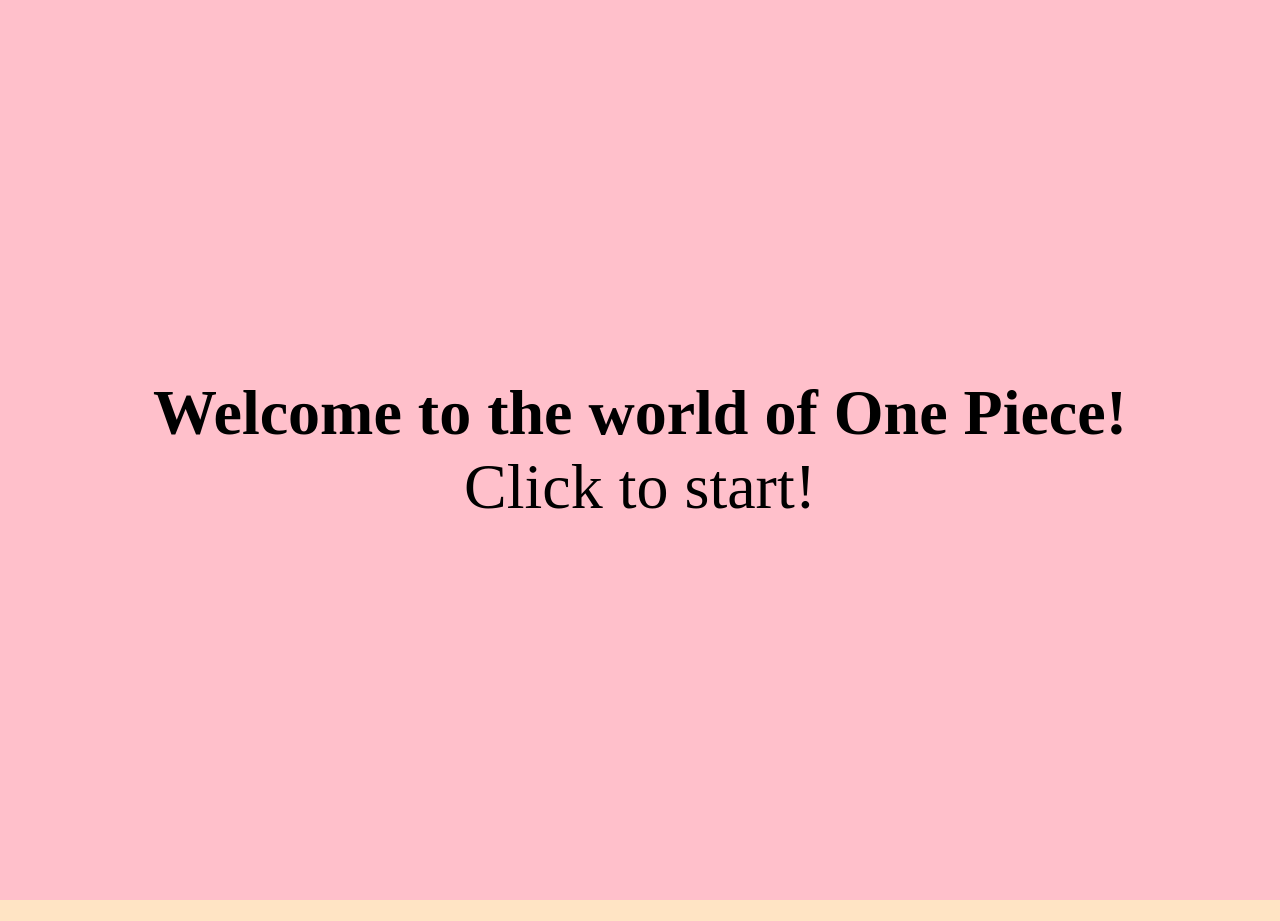
==== index.html @ 60798055 "creation of audio controller" ====
<!DOCTYPE html>
<html lang="en">
  <head>
    <meta charset="UTF-8" />
    <meta name="viewport" content="width=device-width, initial-scale=1.0" />
    <title>One Piece</title>

    <link rel="stylesheet" href="style.css" link />
  </head>
  <body>
    <h1 class="title">The one Piece Memory Game</h1>
    <div id="gamestart" class="overlay visible">
      <strong>Welcome to the world of One Piece!</strong>
      <span class="smalltext">Click to start!</span>
    </div>
    <!-- <div id="gameOver" class="overlay visible">
      Player ___ has Won!!
      <span class="smalltext">Click to restart!</span>
    </div> -->

    <main>
      <div class="gameboard">
        <div class="game-info">
          <div class="game">Time Taken<span id="Time-Taken"></span></div>
          <div class="game">Number of Flips<span id="Time-Taken"></span></div>
        </div>
        <div class="gamecard">
          <div class="cardback cardface">
            <img class="pirate" src="wb.jpg" />
          </div>
          <div class="cardfront cardface">
            <img class="pirate" src="brook.png" />
          </div>
        </div>
        <div class="gamecard">
          <div class="cardback cardface">
            <img class="pirate" src="mw.jpg" />
          </div>
          <div class="cardfront cardface"></div>
        </div>
        <div class="gamecard">
          <div class="cardback cardface">
            <img class="pirate" src="wb.jpg" />
          </div>
          <div class="cardfront cardface"></div>
        </div>
        <div class="gamecard">
          <div class="cardback cardface">
            <img class="pirate" src="mw.jpg" />
          </div>
          <div class="cardfront cardface"></div>
        </div>
        <div class="gamecard">
          <div class="cardback cardface">
            <img class="pirate" src="mw.jpg" />
          </div>
          <div class="cardfront cardface"></div>
        </div>
        <div class="gamecard">
          <div class="cardback cardface">
            <img class="pirate" src="wb.jpg" />
          </div>
          <div class="cardfront cardface"></div>
        </div>
        <div class="gamecard">
          <div class="cardback cardface">
            <img class="pirate" src="mw.jpg" />
          </div>
          <div class="cardfront cardface"></div>
        </div>
        <div class="gamecard">
          <div class="cardback cardface">
            <img class="pirate" src="wb.jpg" />
          </div>
          <div class="cardfront cardface"></div>
        </div>
        <div class="gamecard">
          <div class="cardback cardface">
            <img class="pirate" src="wb.jpg" />
          </div>
          <div class="cardfront cardface"></div>
        </div>
        <div class="gamecard">
          <div class="cardback cardface">
            <img class="pirate" src="mw.jpg" />
          </div>

          <div class="cardfront cardface"></div>
        </div>
        <div class="gamecard">
          <div class="cardback cardface">
            <img class="pirate" src="wb.jpg" />
          </div>
          <div class="cardfront cardface"></div>
        </div>
        <div class="gamecard">
          <div class="cardback cardface">
            <img class="pirate" src="mw.jpg" />
          </div>
          <div class="cardfront cardface"></div>
        </div>
        <div class="gamecard">
          <div class="cardback cardface">
            <img class="pirate" src="mw.jpg" />
          </div>
          <div class="cardfront cardface"></div>
        </div>
        <div class="gamecard">
          <div class="cardback cardface">
            <img class="pirate" src="wb.jpg" />
          </div>
          <div class="cardfront cardface"></div>
        </div>
        <div class="gamecard">
          <div class="cardback cardface">
            <img class="pirate" src="mw.jpg" />
          </div>
          <div class="cardfront cardface"></div>
        </div>
        <div class="gamecard">
          <div class="cardback cardface">
            <img class="pirate" src="wb.jpg" />
          </div>
          <div class="cardfront cardface"></div>
        </div>

        <div class="p1score">Player 1:<span id="p1s"></span></div>
        <div class="p2score">Player 2:<span id="p2s"></span></div>
      </div>
    </main>
  </body>
  <script src="script.js" async></script>
</html>
---- style.css ----
/* @import url("https://fonts.googleapis.com/css2?family=Shadows+Into+Light&display=swap"); */

@font-face {
  font-family: "Kranky";
  src: url("D:\General Assembly\Notes\Project1\Kranky.ttf") format("ttf");
}
* {
  box-sizing: border-box;
}
body {
  margin: 0;
  /* background: radial-gradient(#ff5ca3, #4ea0ff); */
  min-height: 100vh;
  background-color: bisque;
  font-family: "fuzzy bubbles", cursive;
}
.title {
  display: flex;
  justify-content: center;
  align-items: center;
  font-family: kranky;
}
.overlay {
  display: none;
  position: fixed;
  top: 0;
  bottom: 0;
  right: 0;
  left: 0;
  align-items: center;
  justify-content: center;
  z-index: 100;
  flex-direction: column;
  font-family: kranky;
  color: black;
}

.overlay.visible {
  display: flex;
  animation: overlay-grow 500ms forwards;
}
@keyframes overlay-grow {
  from {
    background-color: rgba(0, 0, 0, 0);
    font-size: 0;
  }
  to {
    background-color: pink;
    font-size: 4em;
  }
}
.smalltext {
  font-size: 1em;
}
.gameboard {
  display: grid;
  grid-template-columns: repeat(4, auto);
  grid-gap: 10px;
  margin: 50px;
  justify-content: center;
  /* perspective: 600px; */
}
.game-info {
  display: flex;
  justify-content: space-between;
  grid-column: 1 /-1;
}
.game {
  font-size: 2em;
  color: black;
  font-family: Kranky;
}
.gamecard {
  position: relative;
  width: 130px;
  height: 145px;
  border-radius: 10px;
}
.cardface {
  position: absolute;
  width: 130px;
  height: 145px;
  display: flex;
  border-width: 2px;
  justify-content: center;
  align-items: center;
  border-radius: 10px;
  overflow: hidden;
  backface-visibility: hidden;
  transition: transform 500ms ease-in-out;
}
.cardfront {
  transform: rotateX(180deg);
}

.pirate {
  align-self: flex-start;
  width: 130px;
  height: 145px;
  border-radius: 10px;
}
.gamecard:hover .cardback {
  transform: rotate(-180deg);
}
.gamecard:hover .cardfront {
  transform: rotateY(0);
}
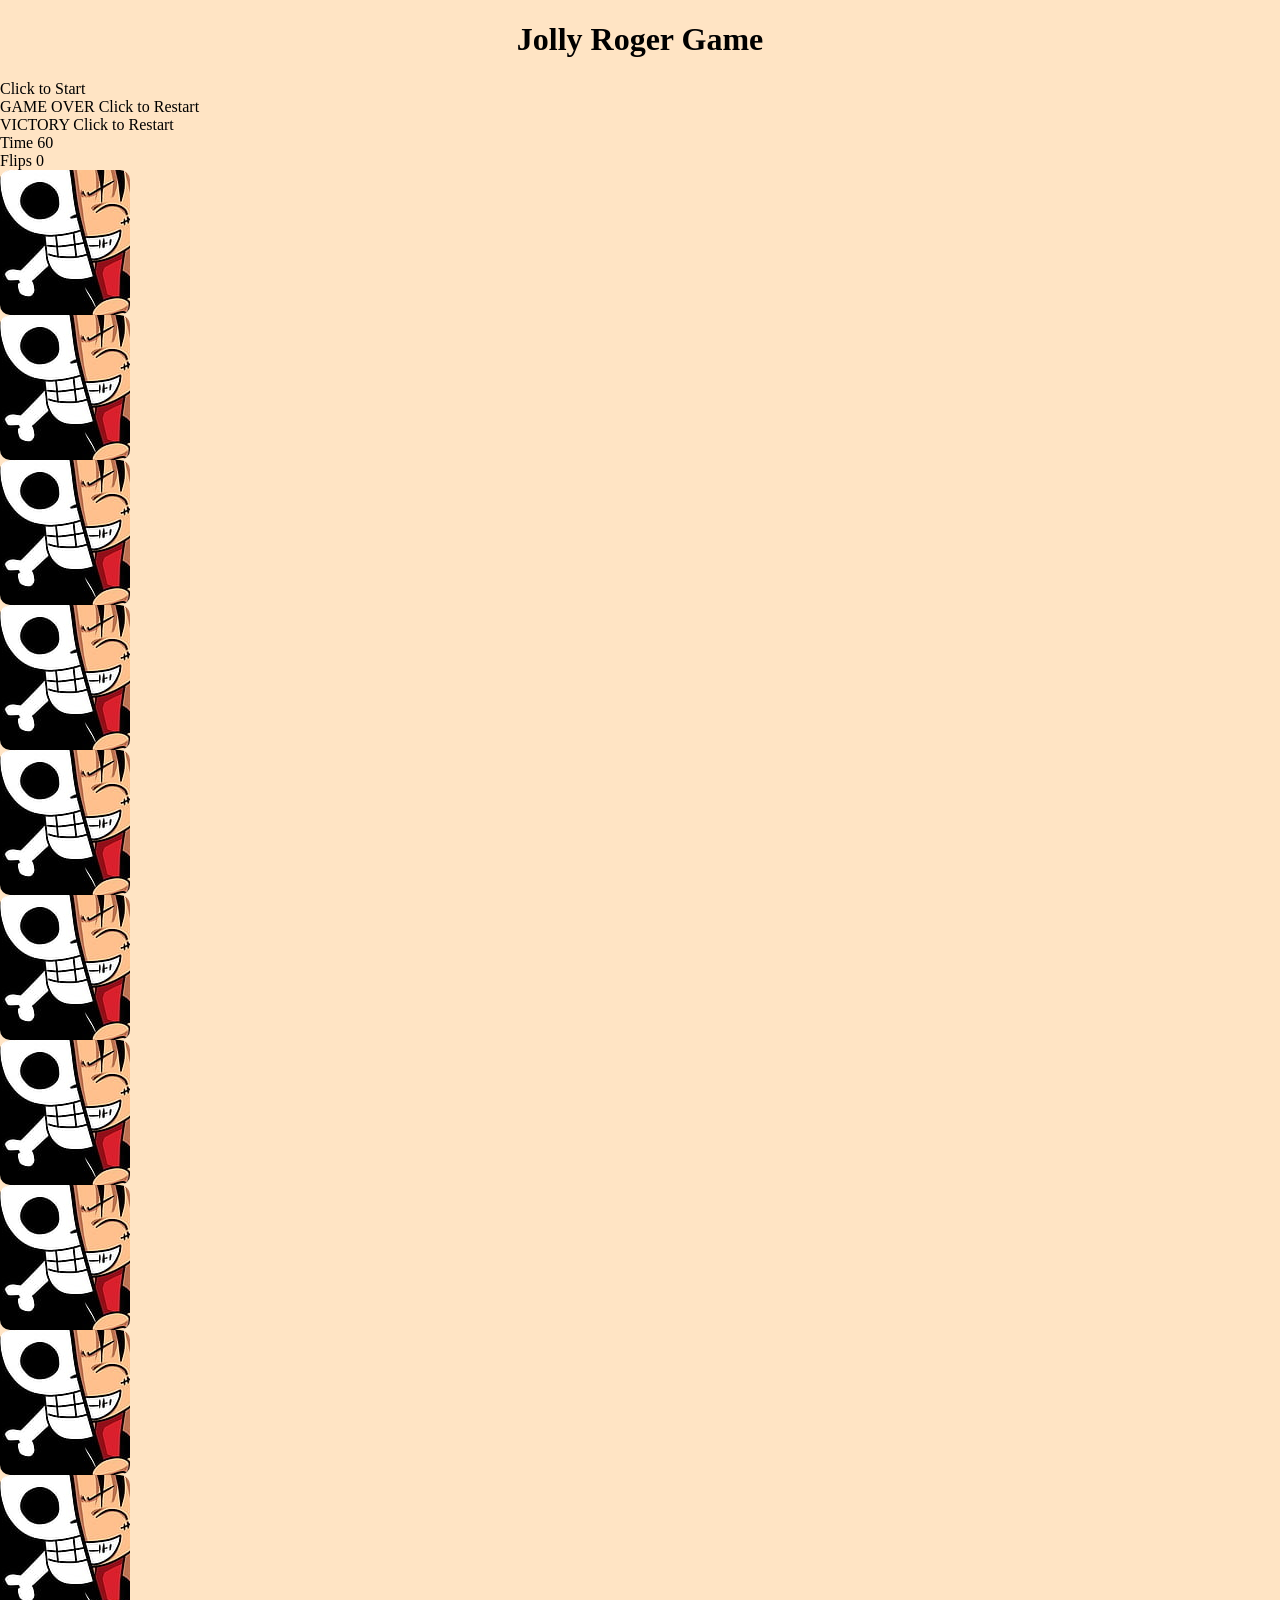
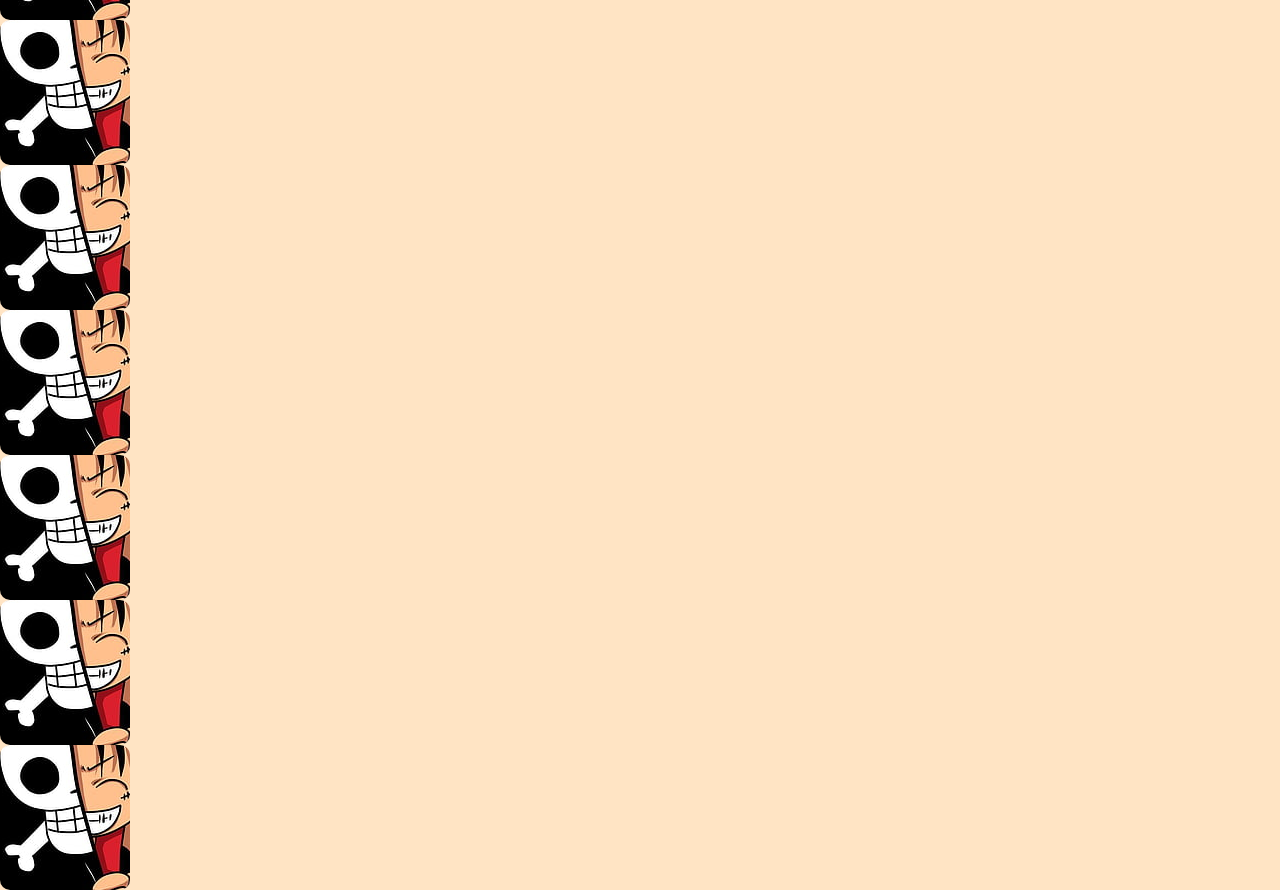
==== commit 2a5707a7: "add pic, chang3 class name" ====
--- a/index.html
+++ b/index.html
@@ -3,131 +3,157 @@
   <head>
     <meta charset="UTF-8" />
     <meta name="viewport" content="width=device-width, initial-scale=1.0" />
+
+    <link href="style.css" rel="stylesheet" />
+
     <title>One Piece</title>
-
-    <link rel="stylesheet" href="style.css" link />
   </head>
   <body>
-    <h1 class="title">The one Piece Memory Game</h1>
-    <div id="gamestart" class="overlay visible">
-      <strong>Welcome to the world of One Piece!</strong>
-      <span class="smalltext">Click to start!</span>
+    <h1 class="title">Jolly Roger Game</h1>
+    <div class="overlaytext visible">Click to Start</div>
+    <div id="game-over-text" class="overlaytext">
+      GAME OVER
+      <span class="overlaytextsmall">Click to Restart</span>
     </div>
-    <!-- <div id="gameOver" class="overlay visible">
-      Player ___ has Won!!
-      <span class="smalltext">Click to restart!</span>
-    </div> -->
+    <div id="victory-text" class="overlaytext">
+      VICTORY
+      <span class="overlaytextsmall">Click to Restart</span>
+    </div>
 
-    <main>
-      <div class="gameboard">
-        <div class="game-info">
-          <div class="game">Time Taken<span id="Time-Taken"></span></div>
-          <div class="game">Number of Flips<span id="Time-Taken"></span></div>
+    <div class="game-container">
+      <div class="gameinfocontainer">
+        <div class="gameinfo">Time <span id="time-remaining">60</span></div>
+        <div class="gameinfo1">Flips <span id="flips">0</span></div>
+      </div>
+      <div class="card">
+        <div class="cardback cardface">
+          <img class="spider" src="mw.jpg" />
         </div>
-        <div class="gamecard">
-          <div class="cardback cardface">
-            <img class="pirate" src="wb.jpg" />
-          </div>
-          <div class="cardfront cardface">
-            <img class="pirate" src="brook.png" />
-          </div>
+        <div class="cardfront cardface">
+          <img class="card-value" src="brook.png" />
         </div>
-        <div class="gamecard">
-          <div class="cardback cardface">
-            <img class="pirate" src="mw.jpg" />
-          </div>
-          <div class="cardfront cardface"></div>
+      </div>
+      <div class="card">
+        <div class="cardback cardface">
+          <img class="spider" src="mw.jpg" />
         </div>
-        <div class="gamecard">
-          <div class="cardback cardface">
-            <img class="pirate" src="wb.jpg" />
-          </div>
-          <div class="cardfront cardface"></div>
+        <div class="cardfront cardface">
+          <img class="card-value" src="brook.png" />
         </div>
-        <div class="gamecard">
-          <div class="cardback cardface">
-            <img class="pirate" src="mw.jpg" />
-          </div>
-          <div class="cardfront cardface"></div>
+      </div>
+      <div class="card">
+        <div class="cardback cardface">
+          <img class="spider" src="mw.jpg" />
         </div>
-        <div class="gamecard">
-          <div class="cardback cardface">
-            <img class="pirate" src="mw.jpg" />
-          </div>
-          <div class="cardfront cardface"></div>
+        <div class="cardfront cardface">
+          <img class="card-value" src="mom.png" />
         </div>
-        <div class="gamecard">
-          <div class="cardback cardface">
-            <img class="pirate" src="wb.jpg" />
-          </div>
-          <div class="cardfront cardface"></div>
+      </div>
+      <div class="card">
+        <div class="cardback cardface">
+          <img class="spider" src="mw.jpg" />
         </div>
-        <div class="gamecard">
-          <div class="cardback cardface">
-            <img class="pirate" src="mw.jpg" />
-          </div>
-          <div class="cardfront cardface"></div>
+        <div class="cardfront cardface">
+          <img class="card-value" src="mom.png" />
         </div>
-        <div class="gamecard">
-          <div class="cardback cardface">
-            <img class="pirate" src="wb.jpg" />
-          </div>
-          <div class="cardfront cardface"></div>
+      </div>
+      <div class="card">
+        <div class="cardback cardface">
+          <img class="spider" src="mw.jpg" />
         </div>
-        <div class="gamecard">
-          <div class="cardback cardface">
-            <img class="pirate" src="wb.jpg" />
-          </div>
-          <div class="cardfront cardface"></div>
+        <div class="cardfront cardface">
+          <img class="card-value" src="sunny.jpeg" />
         </div>
-        <div class="gamecard">
-          <div class="cardback cardface">
-            <img class="pirate" src="mw.jpg" />
-          </div>
-
-          <div class="cardfront cardface"></div>
+      </div>
+      <div class="card">
+        <div class="cardback cardface">
+          <img class="spider" src="mw.jpg" />
         </div>
-        <div class="gamecard">
-          <div class="cardback cardface">
-            <img class="pirate" src="wb.jpg" />
-          </div>
-          <div class="cardfront cardface"></div>
+        <div class="cardfront cardface">
+          <img class="card-value" src="sunny.jpeg" />
         </div>
-        <div class="gamecard">
-          <div class="cardback cardface">
-            <img class="pirate" src="mw.jpg" />
-          </div>
-          <div class="cardfront cardface"></div>
+      </div>
+      <div class="card">
+        <div class="cardback cardface">
+          <img class="spider" src="mw.jpg" />
         </div>
-        <div class="gamecard">
-          <div class="cardback cardface">
-            <img class="pirate" src="mw.jpg" />
-          </div>
-          <div class="cardfront cardface"></div>
+        <div class="cardfront cardface">
+          <img class="card-value" src="dof.png" />
         </div>
-        <div class="gamecard">
-          <div class="cardback cardface">
-            <img class="pirate" src="wb.jpg" />
-          </div>
-          <div class="cardfront cardface"></div>
+      </div>
+      <div class="card">
+        <div class="cardback cardface">
+          <img class="spider" src="mw.jpg" />
         </div>
-        <div class="gamecard">
-          <div class="cardback cardface">
-            <img class="pirate" src="mw.jpg" />
-          </div>
-          <div class="cardfront cardface"></div>
+        <div class="cardfront cardface">
+          <img class="card-value" src="dof.png" />
         </div>
-        <div class="gamecard">
-          <div class="cardback cardface">
-            <img class="pirate" src="wb.jpg" />
-          </div>
-          <div class="cardfront cardface"></div>
+      </div>
+      <div class="card">
+        <div class="cardback cardface">
+          <img class="spider" src="mw.jpg" />
         </div>
-
-        <div class="p1score">Player 1:<span id="p1s"></span></div>
-        <div class="p2score">Player 2:<span id="p2s"></span></div>
+        <div class="cardfront cardface">
+          <img class="card-value" src="zoro.png" />
+        </div>
       </div>
-    </main>
+      <div class="card">
+        <div class="cardback cardface">
+          <img class="spider" src="mw.jpg" />
+        </div>
+        <div class="cardfront cardface">
+          <img class="card-value" src="zoro.png" />
+        </div>
+      </div>
+      <div class="card">
+        <div class="cardback cardface">
+          <img class="spider" src="mw.jpg" />
+        </div>
+        <div class="cardfront cardface">
+          <img class="card-value" src="shanks.jpeg" />
+        </div>
+      </div>
+      <div class="card">
+        <div class="cardback cardface">
+          <img class="spider" src="mw.jpg" />
+        </div>
+        <div class="cardfront cardface">
+          <img class="card-value" src="shanks.jpeg" />
+        </div>
+      </div>
+      <div class="card">
+        <div class="cardback cardface">
+          <img class="spider" src="mw.jpg" />
+        </div>
+        <div class="cardfront cardface">
+          <img class="card-value" src="law.jpeg" />
+        </div>
+      </div>
+      <div class="card">
+        <div class="cardback cardface">
+          <img class="spider" src="mw.jpg" />
+        </div>
+        <div class="cardfront cardface">
+          <img class="card-value" src="law.jpeg" />
+        </div>
+      </div>
+      <div class="card">
+        <div class="cardback cardface">
+          <img class="spider" src="mw.jpg" />
+        </div>
+        <div class="cardfront cardface">
+          <img class="card-value" src="spade.png" />
+        </div>
+      </div>
+      <div class="card">
+        <div class="cardback cardface">
+          <img class="spider" src="mw.jpg" />
+        </div>
+        <div class="cardfront cardface">
+          <img class="card-value" src="spade.png" />
+        </div>
+      </div>
+    </div>
   </body>
   <script src="script.js" async></script>
-</html>
+</html>
--- a/style.css
+++ b/style.css
@@ -70,7 +70,7 @@
   color: black;
   font-family: Kranky;
 }
-.gamecard {
+.card {
   position: relative;
   width: 130px;
   height: 145px;
@@ -92,6 +92,9 @@
 .cardfront {
   transform: rotateX(180deg);
 }
+.card.matched .cardfront .pirate {
+  animation: dance 1s linear infinite 500ms;
+}
 
 .pirate {
   align-self: flex-start;
@@ -99,9 +102,9 @@
   height: 145px;
   border-radius: 10px;
 }
-.gamecard:hover .cardback {
+.card.visible .cardback {
   transform: rotate(-180deg);
 }
-.gamecard:hover .cardfront {
+.card.visible .cardfront {
   transform: rotateY(0);
 }
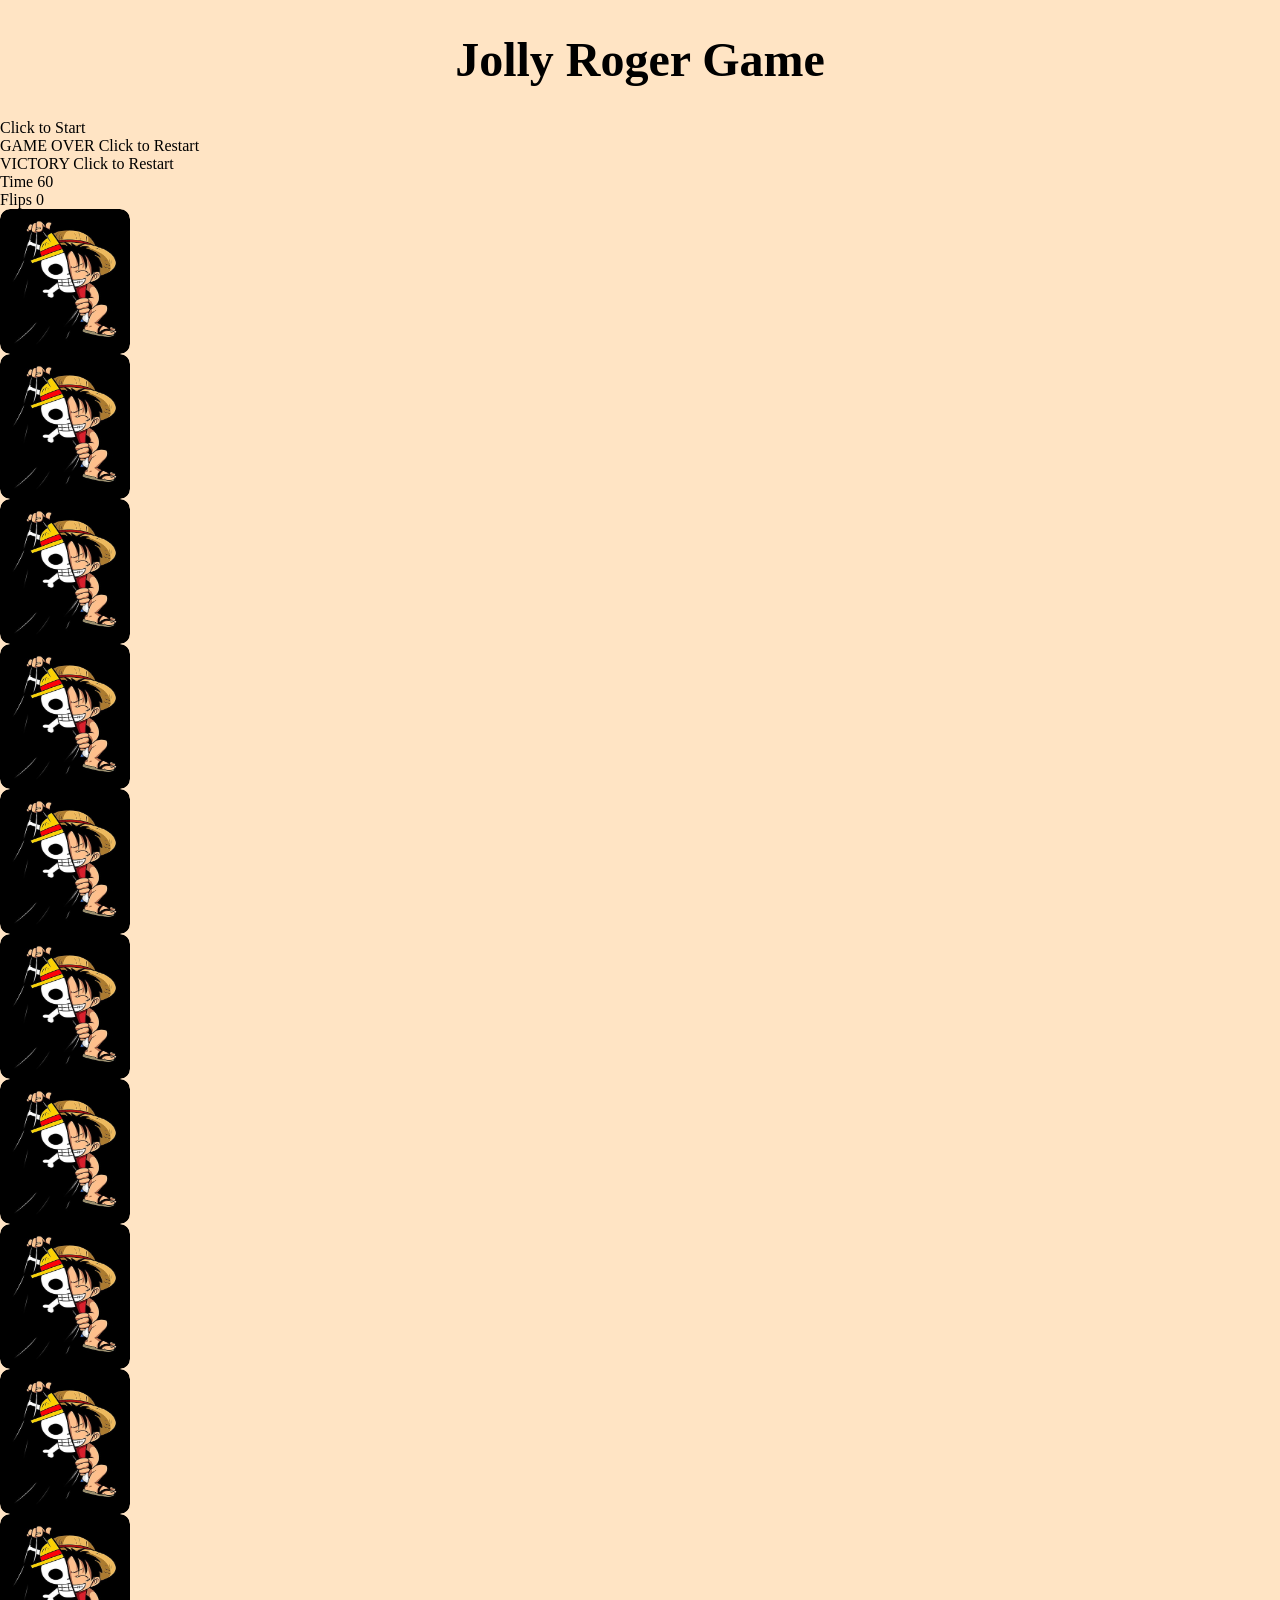
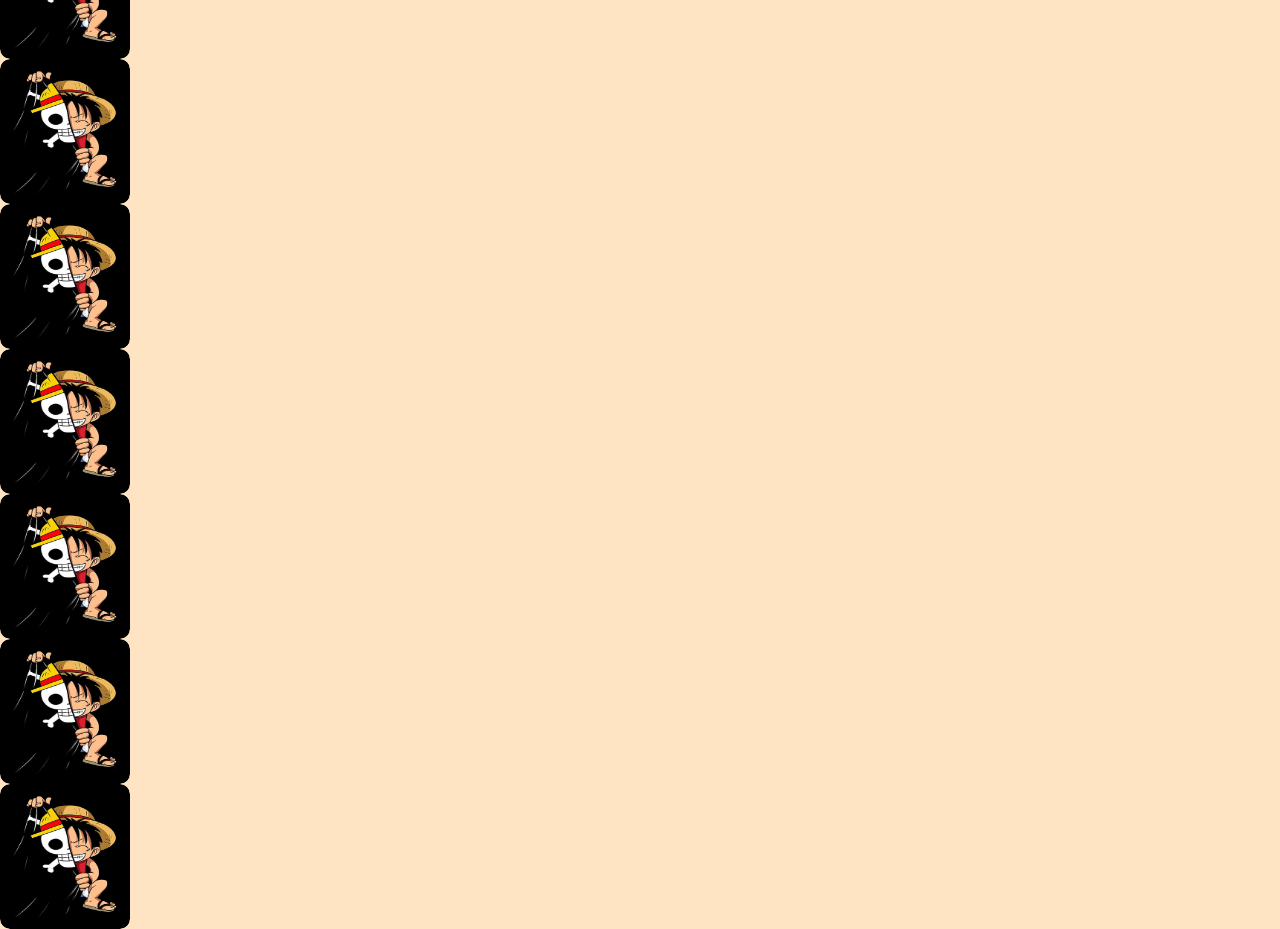
==== commit 981eda7f: "Change of class" ====
--- a/index.html
+++ b/index.html
@@ -27,133 +27,133 @@
       </div>
       <div class="card">
         <div class="cardback cardface">
-          <img class="spider" src="mw.jpg" />
+          <img class="pirate" src="mw.jpg" />
         </div>
         <div class="cardfront cardface">
-          <img class="card-value" src="brook.png" />
+          <img class="value" src="brook.png" />
         </div>
       </div>
       <div class="card">
         <div class="cardback cardface">
-          <img class="spider" src="mw.jpg" />
+          <img class="pirate" src="mw.jpg" />
         </div>
         <div class="cardfront cardface">
-          <img class="card-value" src="brook.png" />
+          <img class="value" src="brook.png" />
         </div>
       </div>
       <div class="card">
         <div class="cardback cardface">
-          <img class="spider" src="mw.jpg" />
+          <img class="pirate" src="mw.jpg" />
         </div>
         <div class="cardfront cardface">
-          <img class="card-value" src="mom.png" />
+          <img class="value" src="mom.png" />
         </div>
       </div>
       <div class="card">
         <div class="cardback cardface">
-          <img class="spider" src="mw.jpg" />
+          <img class="pirate" src="mw.jpg" />
         </div>
         <div class="cardfront cardface">
-          <img class="card-value" src="mom.png" />
+          <img class="value" src="mom.png" />
         </div>
       </div>
       <div class="card">
         <div class="cardback cardface">
-          <img class="spider" src="mw.jpg" />
+          <img class="pirate" src="mw.jpg" />
         </div>
         <div class="cardfront cardface">
-          <img class="card-value" src="sunny.jpeg" />
+          <img class="value" src="sunny.jpeg" />
         </div>
       </div>
       <div class="card">
         <div class="cardback cardface">
-          <img class="spider" src="mw.jpg" />
+          <img class="pirate" src="mw.jpg" />
         </div>
         <div class="cardfront cardface">
-          <img class="card-value" src="sunny.jpeg" />
+          <img class="value" src="sunny.jpeg" />
         </div>
       </div>
       <div class="card">
         <div class="cardback cardface">
-          <img class="spider" src="mw.jpg" />
+          <img class="pirate" src="mw.jpg" />
         </div>
         <div class="cardfront cardface">
-          <img class="card-value" src="dof.png" />
+          <img class="value" src="dof.png" />
         </div>
       </div>
       <div class="card">
         <div class="cardback cardface">
-          <img class="spider" src="mw.jpg" />
+          <img class="pirate" src="mw.jpg" />
         </div>
         <div class="cardfront cardface">
-          <img class="card-value" src="dof.png" />
+          <img class="value" src="dof.png" />
         </div>
       </div>
       <div class="card">
         <div class="cardback cardface">
-          <img class="spider" src="mw.jpg" />
+          <img class="pirate" src="mw.jpg" />
         </div>
         <div class="cardfront cardface">
-          <img class="card-value" src="zoro.png" />
+          <img class="value" src="zoro.png" />
         </div>
       </div>
       <div class="card">
         <div class="cardback cardface">
-          <img class="spider" src="mw.jpg" />
+          <img class="pirate" src="mw.jpg" />
         </div>
         <div class="cardfront cardface">
-          <img class="card-value" src="zoro.png" />
+          <img class="value" src="zoro.png" />
         </div>
       </div>
       <div class="card">
         <div class="cardback cardface">
-          <img class="spider" src="mw.jpg" />
+          <img class="pirate" src="mw.jpg" />
         </div>
         <div class="cardfront cardface">
-          <img class="card-value" src="shanks.jpeg" />
+          <img class="value" src="shanks.jpeg" />
         </div>
       </div>
       <div class="card">
         <div class="cardback cardface">
-          <img class="spider" src="mw.jpg" />
+          <img class="pirate" src="mw.jpg" />
         </div>
         <div class="cardfront cardface">
-          <img class="card-value" src="shanks.jpeg" />
+          <img class="value" src="shanks.jpeg" />
         </div>
       </div>
       <div class="card">
         <div class="cardback cardface">
-          <img class="spider" src="mw.jpg" />
+          <img class="pirate" src="mw.jpg" />
         </div>
         <div class="cardfront cardface">
-          <img class="card-value" src="law.jpeg" />
+          <img class="value" src="law.jpeg" />
         </div>
       </div>
       <div class="card">
         <div class="cardback cardface">
-          <img class="spider" src="mw.jpg" />
+          <img class="pirate" src="mw.jpg" />
         </div>
         <div class="cardfront cardface">
-          <img class="card-value" src="law.jpeg" />
+          <img class="value" src="law.jpeg" />
         </div>
       </div>
       <div class="card">
         <div class="cardback cardface">
-          <img class="spider" src="mw.jpg" />
+          <img class="pirate" src="mw.jpg" />
         </div>
         <div class="cardfront cardface">
-          <img class="card-value" src="spade.png" />
+          <img class="value" src="spade.png" />
         </div>
       </div>
       <div class="card">
         <div class="cardback cardface">
-          <img class="spider" src="mw.jpg" />
+          <img class="pirate" src="mw.jpg" />
         </div>
         <div class="cardfront cardface">
-          <img class="card-value" src="spade.png" />
+          <img class="value" src="spade.png" />
         </div>
       </div>
     </div>
   </body>
   <script src="script.js" async></script>
-</html>+</html>
--- a/style.css
+++ b/style.css
@@ -1,24 +1,23 @@
 /* @import url("https://fonts.googleapis.com/css2?family=Shadows+Into+Light&display=swap"); */
 
 @font-face {
-  font-family: "Kranky";
-  src: url("D:\General Assembly\Notes\Project1\Kranky.ttf") format("ttf");
+  font-family: "kranky";
+  src: url("Kranky.ttf") format("ttf");
 }
 * {
   box-sizing: border-box;
 }
 body {
   margin: 0;
-  /* background: radial-gradient(#ff5ca3, #4ea0ff); */
+  background-color: bisque;
   min-height: 100vh;
-  background-color: bisque;
-  font-family: "fuzzy bubbles", cursive;
+  font-family: kranky;
 }
 .title {
-  display: flex;
-  justify-content: center;
-  align-items: center;
+  color: black;
   font-family: kranky;
+  text-align: center;
+  font-size: 3em;
 }
 .overlay {
   display: none;
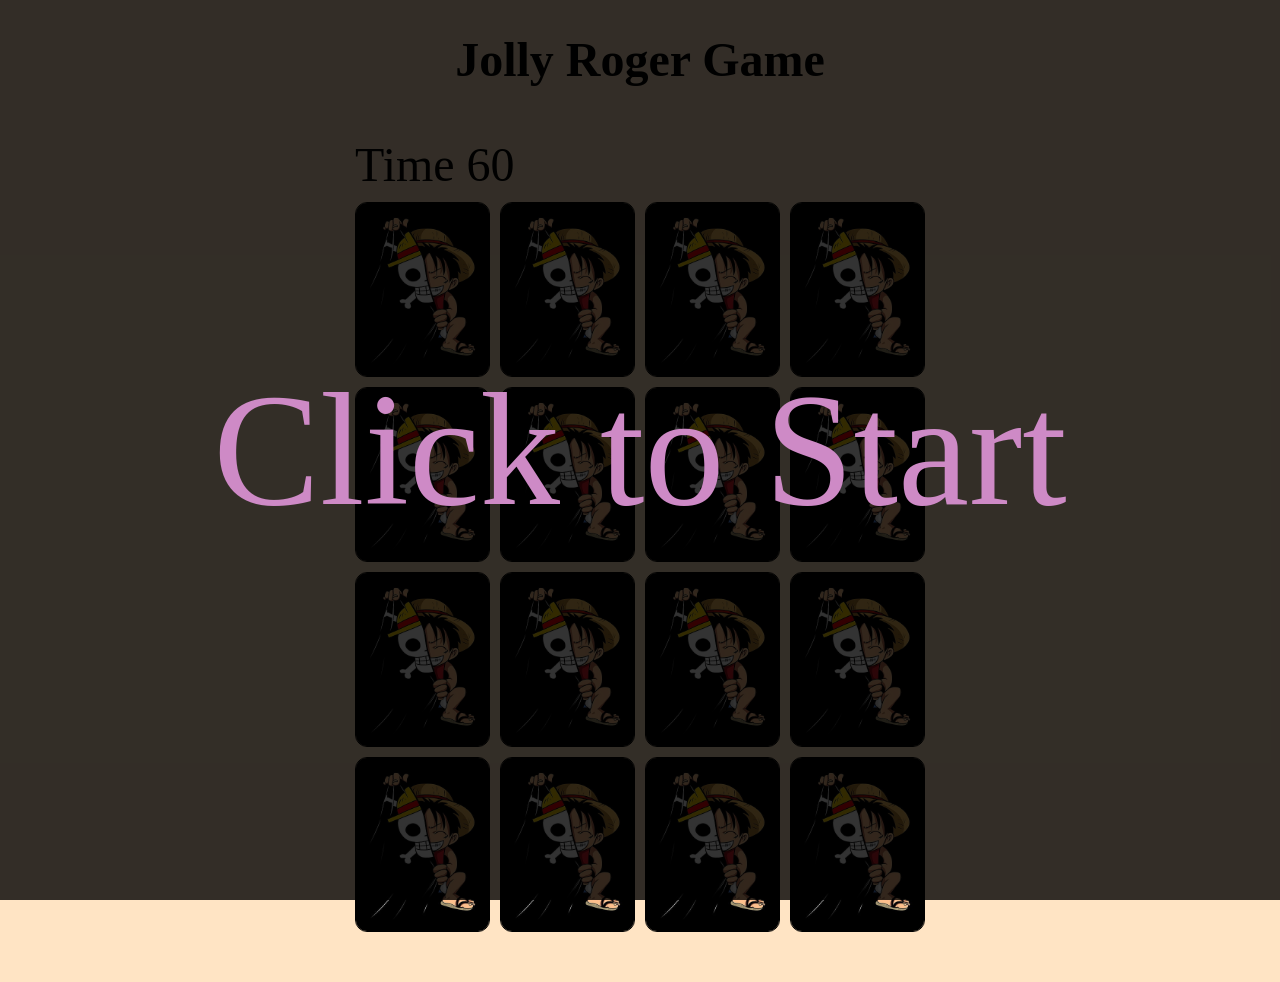
==== commit e990530e: "class change" ====
--- a/index.html
+++ b/index.html
@@ -23,7 +23,6 @@
     <div class="game-container">
       <div class="gameinfocontainer">
         <div class="gameinfo">Time <span id="time-remaining">60</span></div>
-        <div class="gameinfo1">Flips <span id="flips">0</span></div>
       </div>
       <div class="card">
         <div class="cardback cardface">
--- a/style.css
+++ b/style.css
@@ -1,109 +1,140 @@
-/* @import url("https://fonts.googleapis.com/css2?family=Shadows+Into+Light&display=swap"); */
-
 @font-face {
   font-family: "kranky";
   src: url("Kranky.ttf") format("ttf");
 }
+
 * {
   box-sizing: border-box;
 }
+
 body {
   margin: 0;
   background-color: bisque;
   min-height: 100vh;
   font-family: kranky;
 }
+
 .title {
   color: black;
   font-family: kranky;
   text-align: center;
   font-size: 3em;
 }
-.overlay {
+
+.gameinfocontainer {
+  grid-column: 1 / -1;
+  display: flex;
+  justify-content: space-between;
+}
+
+.gameinfo {
+  color: black;
+  font-size: 3em;
+}
+
+.game-container {
+  margin: 50px auto;
+  display: grid;
+  grid-template-columns: repeat(4, auto);
+  grid-gap: 10px;
+  justify-content: center;
+  perspective: 500px;
+}
+
+.card {
+  position: relative;
+  height: 175px;
+  width: 135px;
+}
+
+.cardface {
+  position: absolute;
+  display: flex;
+  justify-content: center;
+  align-items: center;
+  width: 100%;
+  height: 100%;
+  border-radius: 12px;
+  border-width: 1px;
+  border-style: solid;
+  overflow: hidden;
+  transition: transform 500ms ease-in-out;
+  backface-visibility: hidden;
+}
+
+.card.visible .cardback {
+  transform: rotateY(-180deg);
+}
+
+.card.visible .cardfront {
+  transform: rotateY(0);
+}
+
+.cardback {
+  background-color: black;
+  transform: rotateY(0);
+  width: 100%;
+  height: 100%;
+}
+
+.pirate {
+  align-self: flex-start;
+  transition: transform 100ms ease-in-out;
+  width: 100%;
+  height: 100%;
+}
+
+.cardback:hover .pirate {
+  transform: translateY(0);
+}
+
+.value {
+  position: relative;
+  transition: transform 100ms ease-in-out;
+  width: 100%;
+  height: 100%;
+}
+
+.cardfront:hover .value {
+  transform: scale(1);
+}
+
+.cardfront {
+  transform: rotateY(180deg);
+}
+
+.overlaytext {
   display: none;
   position: fixed;
+  flex-direction: column;
+  justify-content: center;
+  align-items: center;
   top: 0;
+  left: 0;
+  right: 0;
   bottom: 0;
-  right: 0;
-  left: 0;
-  align-items: center;
-  justify-content: center;
   z-index: 100;
-  flex-direction: column;
+  color: #ce8ac6;
   font-family: kranky;
-  color: black;
+  transition: background-color 500ms, font-size 500ms;
 }
 
-.overlay.visible {
+.overlaytextsmall {
+  font-size: 0.3em;
+}
+
+.overlaytext.visible {
   display: flex;
   animation: overlay-grow 500ms forwards;
 }
+
 @keyframes overlay-grow {
   from {
     background-color: rgba(0, 0, 0, 0);
     font-size: 0;
   }
   to {
-    background-color: pink;
-    font-size: 4em;
+    background-color: rgba(0, 0, 0, 0.8);
+    font-size: 10em;
   }
 }
-.smalltext {
-  font-size: 1em;
-}
-.gameboard {
-  display: grid;
-  grid-template-columns: repeat(4, auto);
-  grid-gap: 10px;
-  margin: 50px;
-  justify-content: center;
-  /* perspective: 600px; */
-}
-.game-info {
-  display: flex;
-  justify-content: space-between;
-  grid-column: 1 /-1;
-}
-.game {
-  font-size: 2em;
-  color: black;
-  font-family: Kranky;
-}
-.card {
-  position: relative;
-  width: 130px;
-  height: 145px;
-  border-radius: 10px;
-}
-.cardface {
-  position: absolute;
-  width: 130px;
-  height: 145px;
-  display: flex;
-  border-width: 2px;
-  justify-content: center;
-  align-items: center;
-  border-radius: 10px;
-  overflow: hidden;
-  backface-visibility: hidden;
-  transition: transform 500ms ease-in-out;
-}
-.cardfront {
-  transform: rotateX(180deg);
-}
-.card.matched .cardfront .pirate {
-  animation: dance 1s linear infinite 500ms;
-}
-
-.pirate {
-  align-self: flex-start;
-  width: 130px;
-  height: 145px;
-  border-radius: 10px;
-}
-.card.visible .cardback {
-  transform: rotate(-180deg);
-}
-.card.visible .cardfront {
-  transform: rotateY(0);
-}
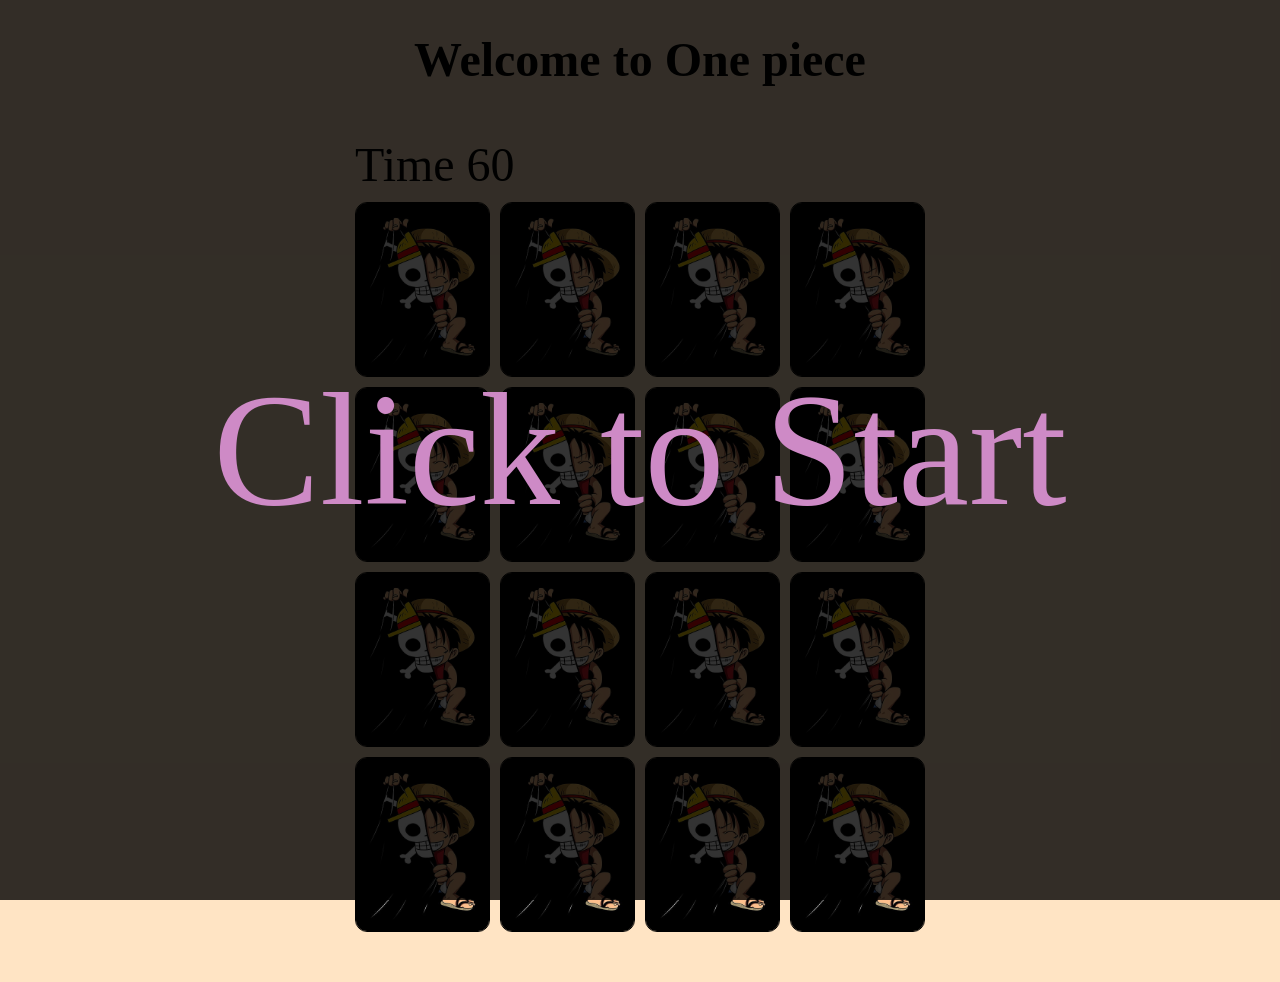
==== commit a63f26d8: "changes" ====
--- a/index.html
+++ b/index.html
@@ -9,14 +9,14 @@
     <title>One Piece</title>
   </head>
   <body>
-    <h1 class="title">Jolly Roger Game</h1>
+    <h1 class="title">Welcome to One piece</h1>
     <div class="overlaytext visible">Click to Start</div>
     <div id="game-over-text" class="overlaytext">
-      GAME OVER
+      You Lost!
       <span class="overlaytextsmall">Click to Restart</span>
     </div>
     <div id="victory-text" class="overlaytext">
-      VICTORY
+      You've Won!
       <span class="overlaytextsmall">Click to Restart</span>
     </div>
 
--- a/style.css
+++ b/style.css
@@ -84,19 +84,11 @@
   height: 100%;
 }
 
-.cardback:hover .pirate {
-  transform: translateY(0);
-}
-
 .value {
   position: relative;
   transition: transform 100ms ease-in-out;
   width: 100%;
   height: 100%;
-}
-
-.cardfront:hover .value {
-  transform: scale(1);
 }
 
 .cardfront {
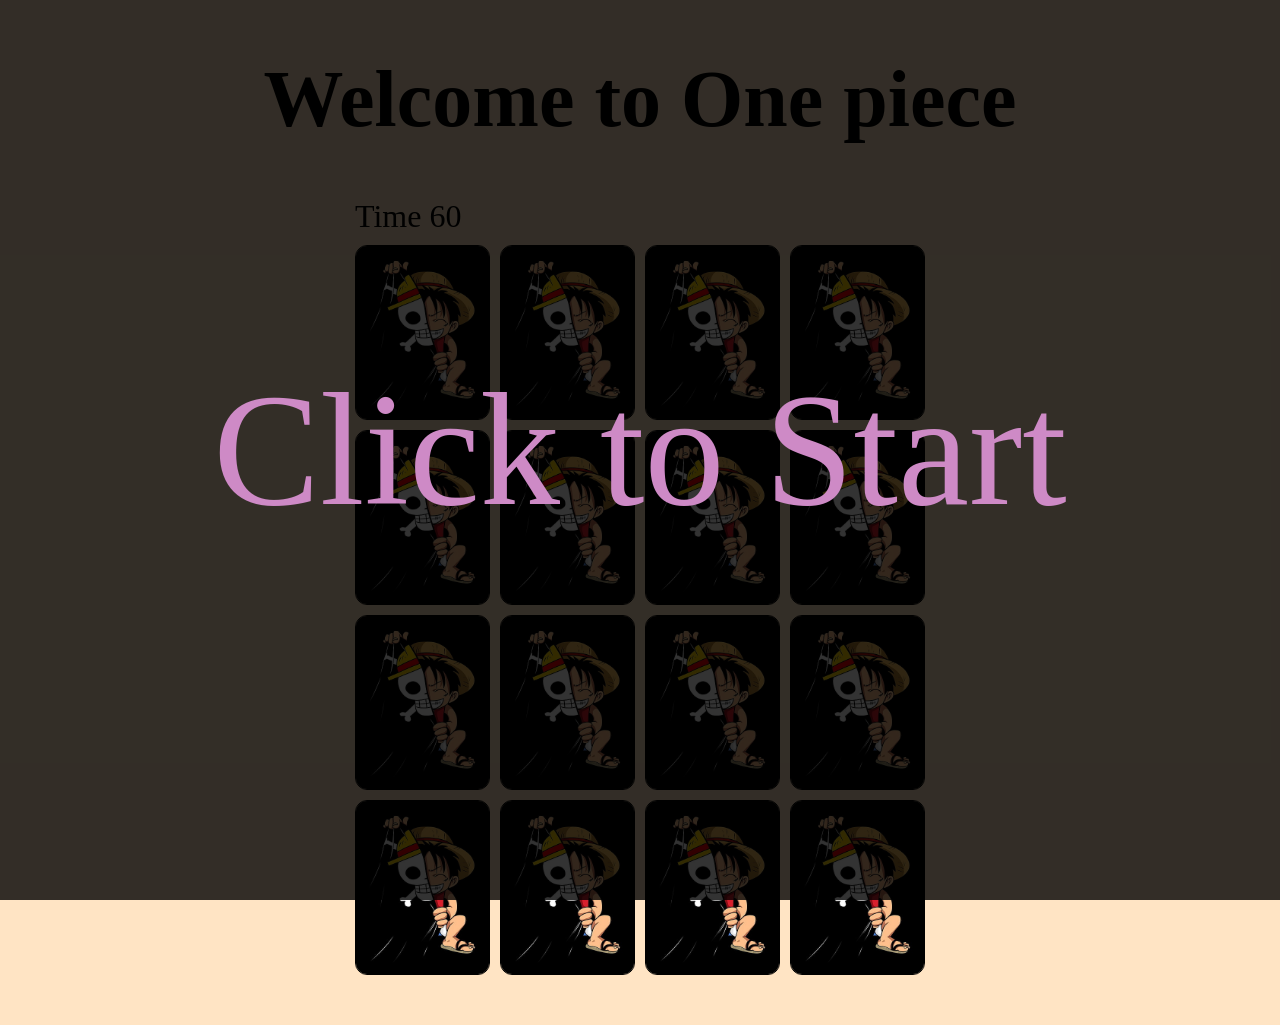
==== commit 758cd214: "changes to script style index" ====
--- a/index.html
+++ b/index.html
@@ -26,130 +26,130 @@
       </div>
       <div class="card">
         <div class="cardback cardface">
-          <img class="pirate" src="mw.jpg" />
+          <img class="pirate" src="/image/mw.jpg" />
         </div>
         <div class="cardfront cardface">
-          <img class="value" src="brook.png" />
+          <img class="value" src="/image/brook.png" />
         </div>
       </div>
       <div class="card">
         <div class="cardback cardface">
-          <img class="pirate" src="mw.jpg" />
+          <img class="pirate" src="/image/mw.jpg" />
         </div>
         <div class="cardfront cardface">
-          <img class="value" src="brook.png" />
+          <img class="value" src="image/brook.png" />
         </div>
       </div>
       <div class="card">
         <div class="cardback cardface">
-          <img class="pirate" src="mw.jpg" />
+          <img class="pirate" src="/image/mw.jpg" />
         </div>
         <div class="cardfront cardface">
-          <img class="value" src="mom.png" />
+          <img class="value" src="/image/bigmom.jpeg" />
         </div>
       </div>
       <div class="card">
         <div class="cardback cardface">
-          <img class="pirate" src="mw.jpg" />
+          <img class="pirate" src="/image/mw.jpg" />
         </div>
         <div class="cardfront cardface">
-          <img class="value" src="mom.png" />
+          <img class="value" src="/image/bigmom.jpeg" />
         </div>
       </div>
       <div class="card">
         <div class="cardback cardface">
-          <img class="pirate" src="mw.jpg" />
+          <img class="pirate" src="/image/mw.jpg" />
         </div>
         <div class="cardfront cardface">
-          <img class="value" src="sunny.jpeg" />
+          <img class="value" src="/image/sunny.jpeg" />
         </div>
       </div>
       <div class="card">
         <div class="cardback cardface">
-          <img class="pirate" src="mw.jpg" />
+          <img class="pirate" src="/image/mw.jpg" />
         </div>
         <div class="cardfront cardface">
-          <img class="value" src="sunny.jpeg" />
+          <img class="value" src="/image/sunny.jpeg" />
         </div>
       </div>
       <div class="card">
         <div class="cardback cardface">
-          <img class="pirate" src="mw.jpg" />
+          <img class="pirate" src="/image/mw.jpg" />
         </div>
         <div class="cardfront cardface">
-          <img class="value" src="dof.png" />
+          <img class="value" src="/image/dof.png" />
         </div>
       </div>
       <div class="card">
         <div class="cardback cardface">
-          <img class="pirate" src="mw.jpg" />
+          <img class="pirate" src="/image/mw.jpg" />
         </div>
         <div class="cardfront cardface">
-          <img class="value" src="dof.png" />
+          <img class="value" src="/image/dof.png" />
         </div>
       </div>
       <div class="card">
         <div class="cardback cardface">
-          <img class="pirate" src="mw.jpg" />
+          <img class="pirate" src="/image/mw.jpg" />
         </div>
         <div class="cardfront cardface">
-          <img class="value" src="zoro.png" />
+          <img class="value" src="/image/zoro.png" />
         </div>
       </div>
       <div class="card">
         <div class="cardback cardface">
-          <img class="pirate" src="mw.jpg" />
+          <img class="pirate" src="/image/mw.jpg" />
         </div>
         <div class="cardfront cardface">
-          <img class="value" src="zoro.png" />
+          <img class="value" src="/image/zoro.png" />
         </div>
       </div>
       <div class="card">
         <div class="cardback cardface">
-          <img class="pirate" src="mw.jpg" />
+          <img class="pirate" src="/image/mw.jpg" />
         </div>
         <div class="cardfront cardface">
-          <img class="value" src="shanks.jpeg" />
+          <img class="value" src="/image/shanks.jpeg" />
         </div>
       </div>
       <div class="card">
         <div class="cardback cardface">
-          <img class="pirate" src="mw.jpg" />
+          <img class="pirate" src="/image/mw.jpg" />
         </div>
         <div class="cardfront cardface">
-          <img class="value" src="shanks.jpeg" />
+          <img class="value" src="/image/shanks.jpeg" />
         </div>
       </div>
       <div class="card">
         <div class="cardback cardface">
-          <img class="pirate" src="mw.jpg" />
+          <img class="pirate" src="/image/mw.jpg" />
         </div>
         <div class="cardfront cardface">
-          <img class="value" src="law.jpeg" />
+          <img class="value" src="/image/law.jpeg" />
         </div>
       </div>
       <div class="card">
         <div class="cardback cardface">
-          <img class="pirate" src="mw.jpg" />
+          <img class="pirate" src="/image/mw.jpg" />
         </div>
         <div class="cardfront cardface">
-          <img class="value" src="law.jpeg" />
+          <img class="value" src="/image/law.jpeg" />
         </div>
       </div>
       <div class="card">
         <div class="cardback cardface">
-          <img class="pirate" src="mw.jpg" />
+          <img class="pirate" src="/image/mw.jpg" />
         </div>
         <div class="cardfront cardface">
-          <img class="value" src="spade.png" />
+          <img class="value" src="/image/spade.png" />
         </div>
       </div>
       <div class="card">
         <div class="cardback cardface">
-          <img class="pirate" src="mw.jpg" />
+          <img class="pirate" src="/image/mw.jpg" />
         </div>
         <div class="cardfront cardface">
-          <img class="value" src="spade.png" />
+          <img class="value" src="/image/spade.png" />
         </div>
       </div>
     </div>
--- a/style.css
+++ b/style.css
@@ -1,6 +1,10 @@
 @font-face {
   font-family: "kranky";
-  src: url("Kranky.ttf") format("ttf");
+  src: url("/Fonts/Kranky.ttf") format("ttf");
+}
+@font-face {
+  font-family: "fuzzy";
+  src: url("/Fonts/fuzzy.ttf") format("ttf");
 }
 
 * {
@@ -18,7 +22,7 @@
   color: black;
   font-family: kranky;
   text-align: center;
-  font-size: 3em;
+  font-size: 5em;
 }
 
 .gameinfocontainer {
@@ -29,7 +33,8 @@
 
 .gameinfo {
   color: black;
-  font-size: 3em;
+  font-size: 2em;
+  font-family: fuzzy;
 }
 
 .game-container {
